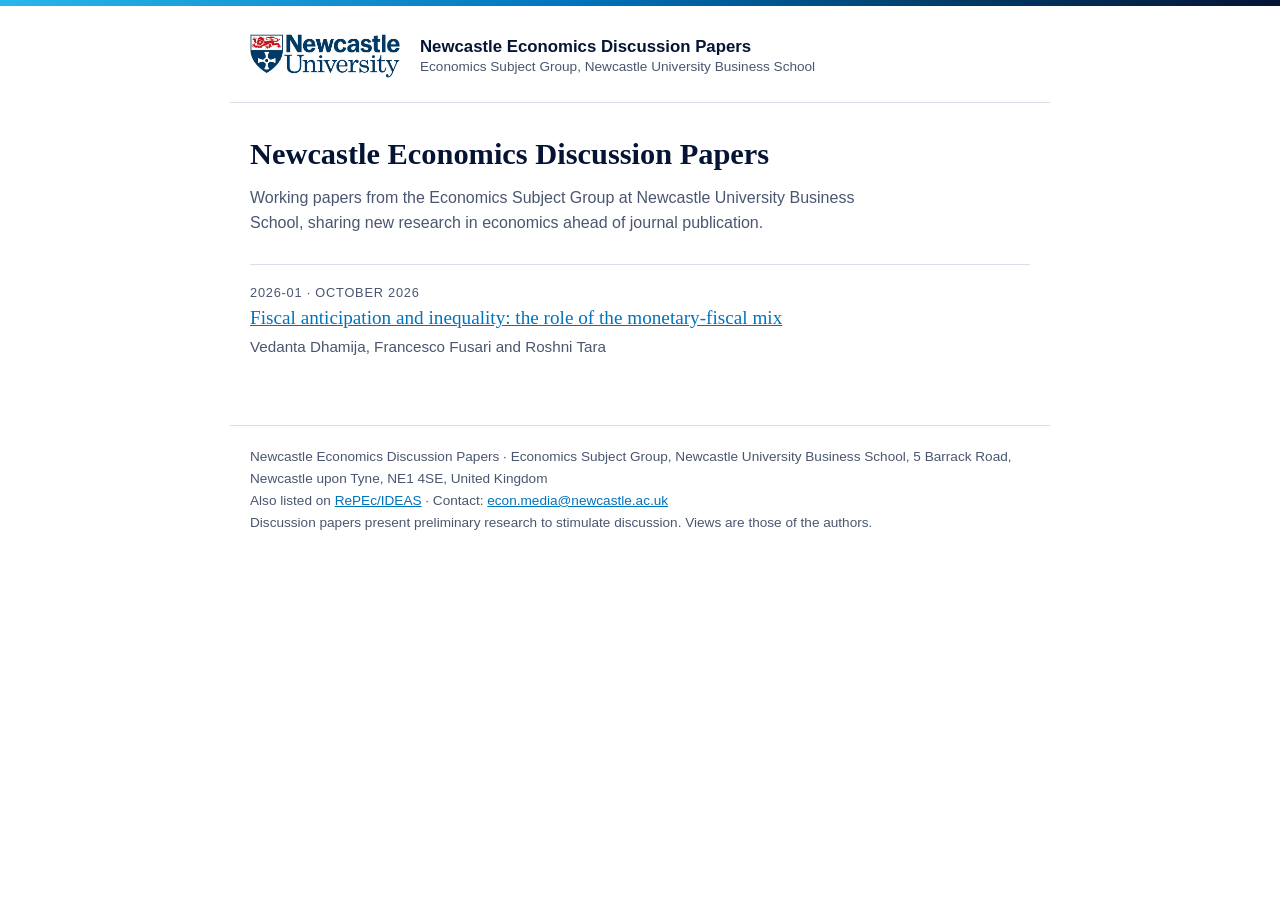
==== index.html @ 4ed492b1 "Add series website with Google Scholar landing pages - index.html lists the Newcastle Economics Disc" ====
<!DOCTYPE html>
<html lang="en">
<head>
<meta charset="utf-8">
<meta name="viewport" content="width=device-width, initial-scale=1">
<title>Newcastle Economics Discussion Papers</title>
<meta name="description" content="Newcastle Economics Discussion Papers: working papers from the Economics Subject Group, Newcastle University Business School.">
<link rel="canonical" href="https://ncl-economics.github.io/">
<style>
:root{--ink:#051435;--muted:#4a5670;--line:#d9dee8;--blue:#0073bc;--bg:#fff}
*{box-sizing:border-box}
body{margin:0;background:var(--bg);color:var(--ink);
  font:16px/1.6 -apple-system,BlinkMacSystemFont,"Segoe UI",Roboto,Helvetica,Arial,sans-serif}
a{color:var(--blue)} a:hover{color:var(--ink)}
.bar{height:6px;background:linear-gradient(90deg,#29b7ea,#0073bc 45%,#003a65 75%,#051435)}
header,main,footer{max-width:820px;margin:0 auto;padding:0 20px}
header{display:flex;align-items:center;gap:20px;padding-top:28px;padding-bottom:24px;border-bottom:1px solid var(--line)}
header img{width:150px;height:auto;display:block}
header .s{font-weight:600;font-size:1.05rem;line-height:1.3}
header .s small{display:block;font-weight:400;color:var(--muted);font-size:.85rem}
header a{color:inherit;text-decoration:none}
main{padding-top:32px;padding-bottom:48px}
h1{font-family:Georgia,"Times New Roman",serif;font-weight:700;font-size:1.9rem;line-height:1.25;margin:0 0 12px}
.lead{color:var(--muted);margin:0 0 28px;max-width:640px}
ol.papers{list-style:none;margin:0;padding:0}
ol.papers li{padding:18px 0;border-top:1px solid var(--line)}
.num{font-size:.8rem;letter-spacing:.06em;text-transform:uppercase;color:var(--muted)}
.t{font-family:Georgia,"Times New Roman",serif;font-size:1.2rem;line-height:1.35;margin:2px 0 4px;display:block}
.au{color:var(--muted);font-size:.95rem}
.meta{color:var(--muted);font-size:.9rem;margin:0 0 20px}
.authors{margin:18px 0 22px;padding:0;list-style:none}
.authors li{margin:0 0 6px}.authors span{color:var(--muted);font-size:.92rem}
.btn{display:inline-block;background:var(--ink);color:#fff;text-decoration:none;padding:10px 18px;border-radius:4px;font-weight:600}
.btn:hover{background:var(--blue);color:#fff}
h2{font-size:.85rem;letter-spacing:.08em;text-transform:uppercase;color:var(--muted);margin:32px 0 8px}
.abs{font-family:Georgia,"Times New Roman",serif;font-size:1.05rem;line-height:1.65}
dl{display:grid;grid-template-columns:max-content 1fr;gap:6px 18px;margin:0;font-size:.95rem}
dt{color:var(--muted)} dd{margin:0}
.cite{background:#f4f6fa;border-left:3px solid var(--blue);padding:12px 16px;font-size:.92rem}
footer{border-top:1px solid var(--line);padding-top:20px;padding-bottom:40px;color:var(--muted);font-size:.85rem}
@media (max-width:560px){header{flex-direction:column;align-items:flex-start;gap:12px}h1{font-size:1.5rem}}
</style>
</head>
<body>
<div class="bar"></div>
<header>
  <a href="index.html"><img src="tools/ncl-logo.jpg" alt="Newcastle University"></a>
  <div class="s"><a href="index.html">Newcastle Economics Discussion Papers</a><small>Economics Subject Group, Newcastle University Business School</small></div>
</header>
<main>
<h1>Newcastle Economics Discussion Papers</h1>
<p class="lead">Working papers from the Economics Subject Group at Newcastle University Business School, sharing new research
in economics ahead of journal publication.</p>
<ol class="papers">
<li><div class="num">2026-01 &middot; October 2026</div>
<a class="t" href="papers/2026-01.html">Fiscal anticipation and inequality: the role of the monetary-fiscal mix</a>
<div class="au">Vedanta Dhamija, Francesco Fusari and Roshni Tara</div></li>
</ol>
</main>
<footer>
  Newcastle Economics Discussion Papers &middot; Economics Subject Group, Newcastle University Business School, 5 Barrack Road, Newcastle upon Tyne, NE1 4SE, United Kingdom<br>
  Also listed on <a href="https://ideas.repec.org/s/nwc/wpaper.html">RePEc/IDEAS</a> &middot; Contact: <a href="mailto:econ.media@newcastle.ac.uk">econ.media@newcastle.ac.uk</a><br>
  Discussion papers present preliminary research to stimulate discussion. Views are those of the authors.
</footer>
</body>
</html>
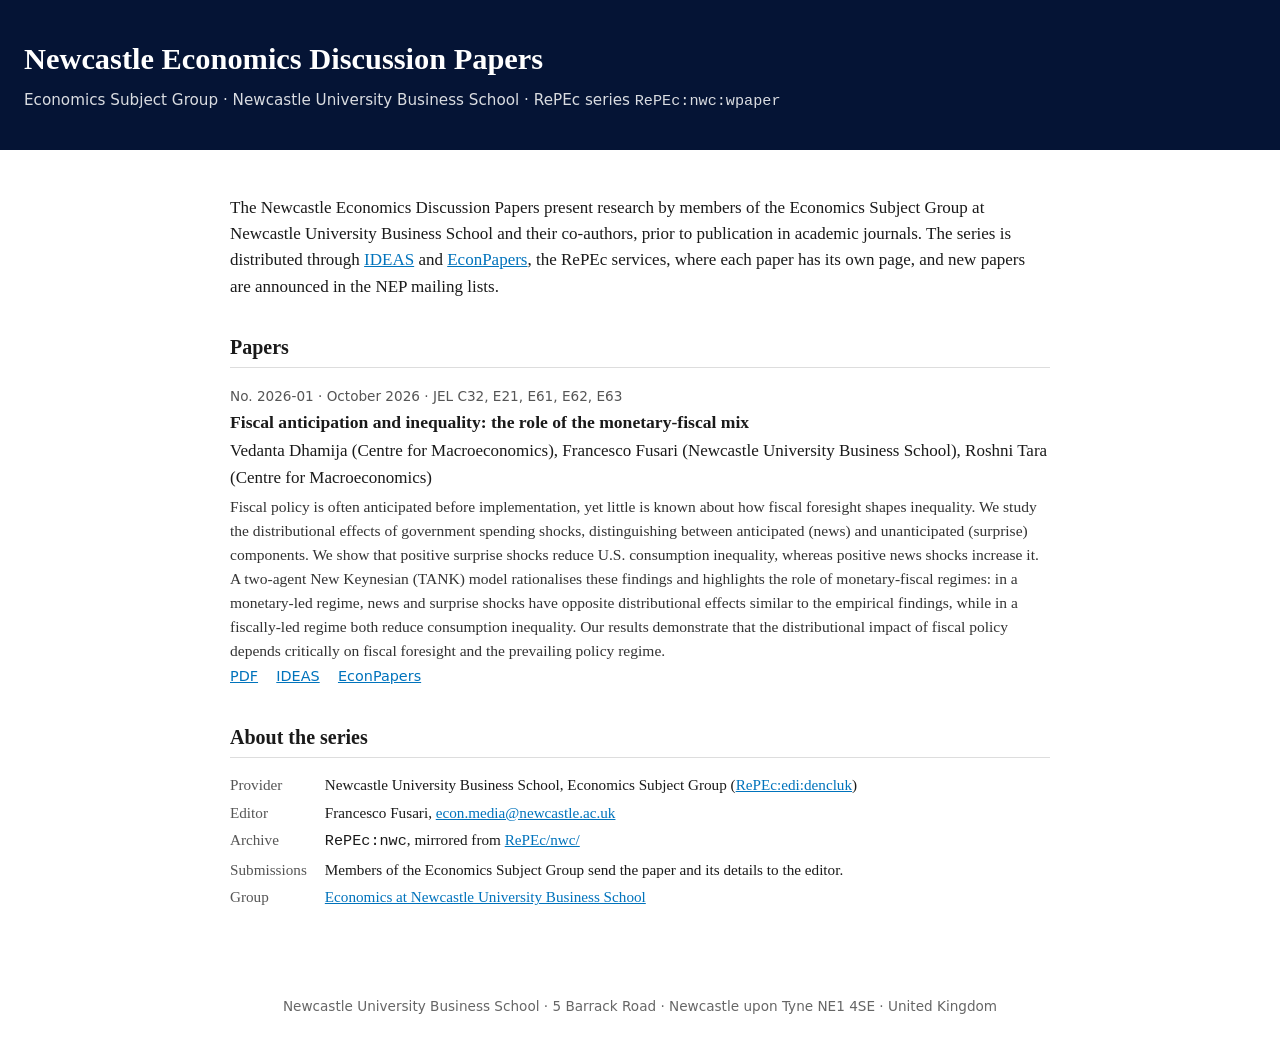
==== commit 53a00ffc: "Add a README describing the archive and a landing page for the site Co-Authored-By: Claude Fable 5.1" ====
--- a/index.html
+++ b/index.html
@@ -4,63 +4,63 @@
 <meta charset="utf-8">
 <meta name="viewport" content="width=device-width, initial-scale=1">
 <title>Newcastle Economics Discussion Papers</title>
-<meta name="description" content="Newcastle Economics Discussion Papers: working papers from the Economics Subject Group, Newcastle University Business School.">
-<link rel="canonical" href="https://ncl-economics.github.io/">
+<meta name="description" content="Discussion paper series of the Economics Subject Group, Newcastle University Business School. RePEc archive nwc, series RePEc:nwc:wpaper.">
 <style>
-:root{--ink:#051435;--muted:#4a5670;--line:#d9dee8;--blue:#0073bc;--bg:#fff}
-*{box-sizing:border-box}
-body{margin:0;background:var(--bg);color:var(--ink);
-  font:16px/1.6 -apple-system,BlinkMacSystemFont,"Segoe UI",Roboto,Helvetica,Arial,sans-serif}
-a{color:var(--blue)} a:hover{color:var(--ink)}
-.bar{height:6px;background:linear-gradient(90deg,#29b7ea,#0073bc 45%,#003a65 75%,#051435)}
-header,main,footer{max-width:820px;margin:0 auto;padding:0 20px}
-header{display:flex;align-items:center;gap:20px;padding-top:28px;padding-bottom:24px;border-bottom:1px solid var(--line)}
-header img{width:150px;height:auto;display:block}
-header .s{font-weight:600;font-size:1.05rem;line-height:1.3}
-header .s small{display:block;font-weight:400;color:var(--muted);font-size:.85rem}
-header a{color:inherit;text-decoration:none}
-main{padding-top:32px;padding-bottom:48px}
-h1{font-family:Georgia,"Times New Roman",serif;font-weight:700;font-size:1.9rem;line-height:1.25;margin:0 0 12px}
-.lead{color:var(--muted);margin:0 0 28px;max-width:640px}
-ol.papers{list-style:none;margin:0;padding:0}
-ol.papers li{padding:18px 0;border-top:1px solid var(--line)}
-.num{font-size:.8rem;letter-spacing:.06em;text-transform:uppercase;color:var(--muted)}
-.t{font-family:Georgia,"Times New Roman",serif;font-size:1.2rem;line-height:1.35;margin:2px 0 4px;display:block}
-.au{color:var(--muted);font-size:.95rem}
-.meta{color:var(--muted);font-size:.9rem;margin:0 0 20px}
-.authors{margin:18px 0 22px;padding:0;list-style:none}
-.authors li{margin:0 0 6px}.authors span{color:var(--muted);font-size:.92rem}
-.btn{display:inline-block;background:var(--ink);color:#fff;text-decoration:none;padding:10px 18px;border-radius:4px;font-weight:600}
-.btn:hover{background:var(--blue);color:#fff}
-h2{font-size:.85rem;letter-spacing:.08em;text-transform:uppercase;color:var(--muted);margin:32px 0 8px}
-.abs{font-family:Georgia,"Times New Roman",serif;font-size:1.05rem;line-height:1.65}
-dl{display:grid;grid-template-columns:max-content 1fr;gap:6px 18px;margin:0;font-size:.95rem}
-dt{color:var(--muted)} dd{margin:0}
-.cite{background:#f4f6fa;border-left:3px solid var(--blue);padding:12px 16px;font-size:.92rem}
-footer{border-top:1px solid var(--line);padding-top:20px;padding-bottom:40px;color:var(--muted);font-size:.85rem}
-@media (max-width:560px){header{flex-direction:column;align-items:flex-start;gap:12px}h1{font-size:1.5rem}}
+  body { margin: 0; font: 17px/1.55 Georgia, 'Times New Roman', serif; color: #1a1a1a; background: #fff; }
+  header { background: #051435; color: #fff; padding: 36px 24px; }
+  header h1 { margin: 0 0 6px; font-size: 1.9rem; font-weight: 600; }
+  header p { margin: 0; opacity: .85; font-family: system-ui, sans-serif; font-size: .95rem; }
+  main { max-width: 820px; margin: 0 auto; padding: 28px 24px 48px; }
+  h2 { font-size: 1.25rem; margin: 32px 0 10px; border-bottom: 1px solid #ddd; padding-bottom: 4px; }
+  .paper { margin: 18px 0; }
+  .paper .num { font-family: system-ui, sans-serif; font-size: .85rem; color: #555; }
+  .paper .title { font-size: 1.1rem; font-weight: 600; margin: 2px 0; }
+  .paper .authors { margin: 0 0 4px; }
+  .paper .abstract { color: #333; font-size: .97rem; }
+  .paper .links a { margin-right: 14px; font-family: system-ui, sans-serif; font-size: .9rem; }
+  dl { display: grid; grid-template-columns: max-content 1fr; gap: 4px 18px; font-size: .95rem; }
+  dt { color: #555; } dd { margin: 0; }
+  footer { color: #666; font-size: .85rem; font-family: system-ui, sans-serif; text-align: center; padding: 24px; }
+  a { color: #0073bc; }
 </style>
 </head>
 <body>
-<div class="bar"></div>
 <header>
-  <a href="index.html"><img src="tools/ncl-logo.jpg" alt="Newcastle University"></a>
-  <div class="s"><a href="index.html">Newcastle Economics Discussion Papers</a><small>Economics Subject Group, Newcastle University Business School</small></div>
+  <h1>Newcastle Economics Discussion Papers</h1>
+  <p>Economics Subject Group · Newcastle University Business School · RePEc series <code>RePEc:nwc:wpaper</code></p>
 </header>
 <main>
-<h1>Newcastle Economics Discussion Papers</h1>
-<p class="lead">Working papers from the Economics Subject Group at Newcastle University Business School, sharing new research
-in economics ahead of journal publication.</p>
-<ol class="papers">
-<li><div class="num">2026-01 &middot; October 2026</div>
-<a class="t" href="papers/2026-01.html">Fiscal anticipation and inequality: the role of the monetary-fiscal mix</a>
-<div class="au">Vedanta Dhamija, Francesco Fusari and Roshni Tara</div></li>
-</ol>
+<p>The Newcastle Economics Discussion Papers present research by members of the
+Economics Subject Group at Newcastle University Business School and their
+co-authors, prior to publication in academic journals. The series is
+distributed through <a href="https://ideas.repec.org/s/nwc/wpaper.html">IDEAS</a>
+and <a href="https://econpapers.repec.org/paper/nwcwpaper/">EconPapers</a>, the
+RePEc services, where each paper has its own page, and new papers are announced in
+the NEP mailing lists.</p>
+
+<h2>Papers</h2>
+
+<div class="paper" id="2026-01">
+  <div class="num">No. 2026-01 · October 2026 · JEL C32, E21, E61, E62, E63</div>
+  <div class="title">Fiscal anticipation and inequality: the role of the monetary-fiscal mix</div>
+  <div class="authors">Vedanta Dhamija (Centre for Macroeconomics), Francesco Fusari (Newcastle University Business School), Roshni Tara (Centre for Macroeconomics)</div>
+  <div class="abstract">Fiscal policy is often anticipated before implementation, yet little is known about how fiscal foresight shapes inequality. We study the distributional effects of government spending shocks, distinguishing between anticipated (news) and unanticipated (surprise) components. We show that positive surprise shocks reduce U.S. consumption inequality, whereas positive news shocks increase it. A two-agent New Keynesian (TANK) model rationalises these findings and highlights the role of monetary-fiscal regimes: in a monetary-led regime, news and surprise shocks have opposite distributional effects similar to the empirical findings, while in a fiscally-led regime both reduce consumption inequality. Our results demonstrate that the distributional impact of fiscal policy depends critically on fiscal foresight and the prevailing policy regime.</div>
+  <div class="links">
+    <a href="papers/2026-01.pdf">PDF</a>
+    <a href="https://ideas.repec.org/p/nwc/wpaper/2026-01.html">IDEAS</a>
+    <a href="https://econpapers.repec.org/paper/nwcwpaper/2026-01.htm">EconPapers</a>
+  </div>
+</div>
+
+<h2>About the series</h2>
+<dl>
+  <dt>Provider</dt><dd>Newcastle University Business School, Economics Subject Group (<a href="https://edirc.repec.org/data/dencluk.html">RePEc:edi:dencluk</a>)</dd>
+  <dt>Editor</dt><dd>Francesco Fusari, <a href="mailto:econ.media@newcastle.ac.uk">econ.media@newcastle.ac.uk</a></dd>
+  <dt>Archive</dt><dd><code>RePEc:nwc</code>, mirrored from <a href="RePEc/nwc/">RePEc/nwc/</a></dd>
+  <dt>Submissions</dt><dd>Members of the Economics Subject Group send the paper and its details to the editor.</dd>
+  <dt>Group</dt><dd><a href="https://www.ncl.ac.uk/business/research/groups/economics/">Economics at Newcastle University Business School</a></dd>
+</dl>
 </main>
-<footer>
-  Newcastle Economics Discussion Papers &middot; Economics Subject Group, Newcastle University Business School, 5 Barrack Road, Newcastle upon Tyne, NE1 4SE, United Kingdom<br>
-  Also listed on <a href="https://ideas.repec.org/s/nwc/wpaper.html">RePEc/IDEAS</a> &middot; Contact: <a href="mailto:econ.media@newcastle.ac.uk">econ.media@newcastle.ac.uk</a><br>
-  Discussion papers present preliminary research to stimulate discussion. Views are those of the authors.
-</footer>
+<footer>Newcastle University Business School · 5 Barrack Road · Newcastle upon Tyne NE1 4SE · United Kingdom</footer>
 </body>
 </html>
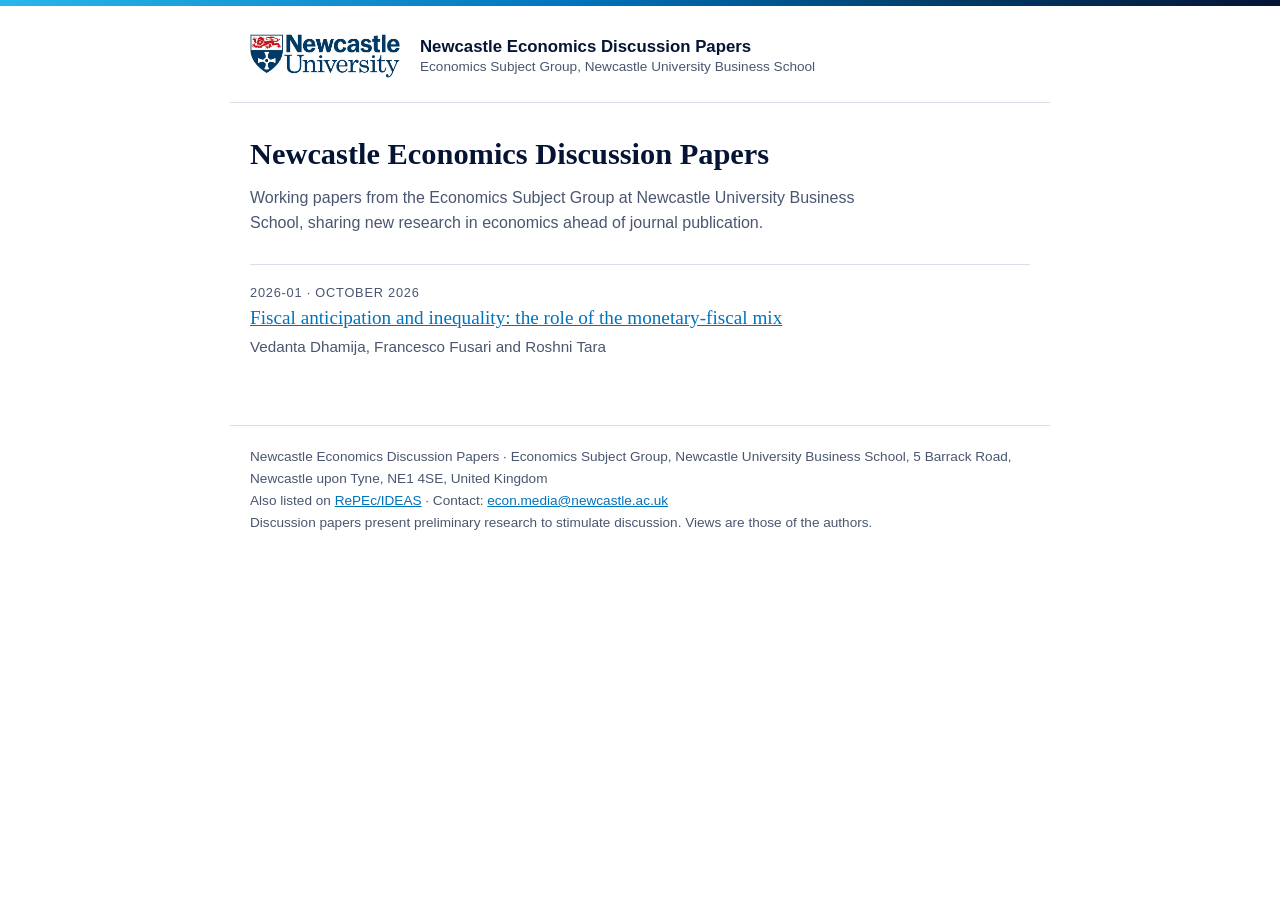
==== commit 6c5a33d5: "Keep the generated index.html; describe the site generator in the README Co-Authored-By: Claude Fabl" ====
--- a/index.html
+++ b/index.html
@@ -4,63 +4,63 @@
 <meta charset="utf-8">
 <meta name="viewport" content="width=device-width, initial-scale=1">
 <title>Newcastle Economics Discussion Papers</title>
-<meta name="description" content="Discussion paper series of the Economics Subject Group, Newcastle University Business School. RePEc archive nwc, series RePEc:nwc:wpaper.">
+<meta name="description" content="Newcastle Economics Discussion Papers: working papers from the Economics Subject Group, Newcastle University Business School.">
+<link rel="canonical" href="https://ncl-economics.github.io/">
 <style>
-  body { margin: 0; font: 17px/1.55 Georgia, 'Times New Roman', serif; color: #1a1a1a; background: #fff; }
-  header { background: #051435; color: #fff; padding: 36px 24px; }
-  header h1 { margin: 0 0 6px; font-size: 1.9rem; font-weight: 600; }
-  header p { margin: 0; opacity: .85; font-family: system-ui, sans-serif; font-size: .95rem; }
-  main { max-width: 820px; margin: 0 auto; padding: 28px 24px 48px; }
-  h2 { font-size: 1.25rem; margin: 32px 0 10px; border-bottom: 1px solid #ddd; padding-bottom: 4px; }
-  .paper { margin: 18px 0; }
-  .paper .num { font-family: system-ui, sans-serif; font-size: .85rem; color: #555; }
-  .paper .title { font-size: 1.1rem; font-weight: 600; margin: 2px 0; }
-  .paper .authors { margin: 0 0 4px; }
-  .paper .abstract { color: #333; font-size: .97rem; }
-  .paper .links a { margin-right: 14px; font-family: system-ui, sans-serif; font-size: .9rem; }
-  dl { display: grid; grid-template-columns: max-content 1fr; gap: 4px 18px; font-size: .95rem; }
-  dt { color: #555; } dd { margin: 0; }
-  footer { color: #666; font-size: .85rem; font-family: system-ui, sans-serif; text-align: center; padding: 24px; }
-  a { color: #0073bc; }
+:root{--ink:#051435;--muted:#4a5670;--line:#d9dee8;--blue:#0073bc;--bg:#fff}
+*{box-sizing:border-box}
+body{margin:0;background:var(--bg);color:var(--ink);
+  font:16px/1.6 -apple-system,BlinkMacSystemFont,"Segoe UI",Roboto,Helvetica,Arial,sans-serif}
+a{color:var(--blue)} a:hover{color:var(--ink)}
+.bar{height:6px;background:linear-gradient(90deg,#29b7ea,#0073bc 45%,#003a65 75%,#051435)}
+header,main,footer{max-width:820px;margin:0 auto;padding:0 20px}
+header{display:flex;align-items:center;gap:20px;padding-top:28px;padding-bottom:24px;border-bottom:1px solid var(--line)}
+header img{width:150px;height:auto;display:block}
+header .s{font-weight:600;font-size:1.05rem;line-height:1.3}
+header .s small{display:block;font-weight:400;color:var(--muted);font-size:.85rem}
+header a{color:inherit;text-decoration:none}
+main{padding-top:32px;padding-bottom:48px}
+h1{font-family:Georgia,"Times New Roman",serif;font-weight:700;font-size:1.9rem;line-height:1.25;margin:0 0 12px}
+.lead{color:var(--muted);margin:0 0 28px;max-width:640px}
+ol.papers{list-style:none;margin:0;padding:0}
+ol.papers li{padding:18px 0;border-top:1px solid var(--line)}
+.num{font-size:.8rem;letter-spacing:.06em;text-transform:uppercase;color:var(--muted)}
+.t{font-family:Georgia,"Times New Roman",serif;font-size:1.2rem;line-height:1.35;margin:2px 0 4px;display:block}
+.au{color:var(--muted);font-size:.95rem}
+.meta{color:var(--muted);font-size:.9rem;margin:0 0 20px}
+.authors{margin:18px 0 22px;padding:0;list-style:none}
+.authors li{margin:0 0 6px}.authors span{color:var(--muted);font-size:.92rem}
+.btn{display:inline-block;background:var(--ink);color:#fff;text-decoration:none;padding:10px 18px;border-radius:4px;font-weight:600}
+.btn:hover{background:var(--blue);color:#fff}
+h2{font-size:.85rem;letter-spacing:.08em;text-transform:uppercase;color:var(--muted);margin:32px 0 8px}
+.abs{font-family:Georgia,"Times New Roman",serif;font-size:1.05rem;line-height:1.65}
+dl{display:grid;grid-template-columns:max-content 1fr;gap:6px 18px;margin:0;font-size:.95rem}
+dt{color:var(--muted)} dd{margin:0}
+.cite{background:#f4f6fa;border-left:3px solid var(--blue);padding:12px 16px;font-size:.92rem}
+footer{border-top:1px solid var(--line);padding-top:20px;padding-bottom:40px;color:var(--muted);font-size:.85rem}
+@media (max-width:560px){header{flex-direction:column;align-items:flex-start;gap:12px}h1{font-size:1.5rem}}
 </style>
 </head>
 <body>
+<div class="bar"></div>
 <header>
-  <h1>Newcastle Economics Discussion Papers</h1>
-  <p>Economics Subject Group · Newcastle University Business School · RePEc series <code>RePEc:nwc:wpaper</code></p>
+  <a href="index.html"><img src="tools/ncl-logo.jpg" alt="Newcastle University"></a>
+  <div class="s"><a href="index.html">Newcastle Economics Discussion Papers</a><small>Economics Subject Group, Newcastle University Business School</small></div>
 </header>
 <main>
-<p>The Newcastle Economics Discussion Papers present research by members of the
-Economics Subject Group at Newcastle University Business School and their
-co-authors, prior to publication in academic journals. The series is
-distributed through <a href="https://ideas.repec.org/s/nwc/wpaper.html">IDEAS</a>
-and <a href="https://econpapers.repec.org/paper/nwcwpaper/">EconPapers</a>, the
-RePEc services, where each paper has its own page, and new papers are announced in
-the NEP mailing lists.</p>
-
-<h2>Papers</h2>
-
-<div class="paper" id="2026-01">
-  <div class="num">No. 2026-01 · October 2026 · JEL C32, E21, E61, E62, E63</div>
-  <div class="title">Fiscal anticipation and inequality: the role of the monetary-fiscal mix</div>
-  <div class="authors">Vedanta Dhamija (Centre for Macroeconomics), Francesco Fusari (Newcastle University Business School), Roshni Tara (Centre for Macroeconomics)</div>
-  <div class="abstract">Fiscal policy is often anticipated before implementation, yet little is known about how fiscal foresight shapes inequality. We study the distributional effects of government spending shocks, distinguishing between anticipated (news) and unanticipated (surprise) components. We show that positive surprise shocks reduce U.S. consumption inequality, whereas positive news shocks increase it. A two-agent New Keynesian (TANK) model rationalises these findings and highlights the role of monetary-fiscal regimes: in a monetary-led regime, news and surprise shocks have opposite distributional effects similar to the empirical findings, while in a fiscally-led regime both reduce consumption inequality. Our results demonstrate that the distributional impact of fiscal policy depends critically on fiscal foresight and the prevailing policy regime.</div>
-  <div class="links">
-    <a href="papers/2026-01.pdf">PDF</a>
-    <a href="https://ideas.repec.org/p/nwc/wpaper/2026-01.html">IDEAS</a>
-    <a href="https://econpapers.repec.org/paper/nwcwpaper/2026-01.htm">EconPapers</a>
-  </div>
-</div>
-
-<h2>About the series</h2>
-<dl>
-  <dt>Provider</dt><dd>Newcastle University Business School, Economics Subject Group (<a href="https://edirc.repec.org/data/dencluk.html">RePEc:edi:dencluk</a>)</dd>
-  <dt>Editor</dt><dd>Francesco Fusari, <a href="mailto:econ.media@newcastle.ac.uk">econ.media@newcastle.ac.uk</a></dd>
-  <dt>Archive</dt><dd><code>RePEc:nwc</code>, mirrored from <a href="RePEc/nwc/">RePEc/nwc/</a></dd>
-  <dt>Submissions</dt><dd>Members of the Economics Subject Group send the paper and its details to the editor.</dd>
-  <dt>Group</dt><dd><a href="https://www.ncl.ac.uk/business/research/groups/economics/">Economics at Newcastle University Business School</a></dd>
-</dl>
+<h1>Newcastle Economics Discussion Papers</h1>
+<p class="lead">Working papers from the Economics Subject Group at Newcastle University Business School, sharing new research
+in economics ahead of journal publication.</p>
+<ol class="papers">
+<li><div class="num">2026-01 &middot; October 2026</div>
+<a class="t" href="papers/2026-01.html">Fiscal anticipation and inequality: the role of the monetary-fiscal mix</a>
+<div class="au">Vedanta Dhamija, Francesco Fusari and Roshni Tara</div></li>
+</ol>
 </main>
-<footer>Newcastle University Business School · 5 Barrack Road · Newcastle upon Tyne NE1 4SE · United Kingdom</footer>
+<footer>
+  Newcastle Economics Discussion Papers &middot; Economics Subject Group, Newcastle University Business School, 5 Barrack Road, Newcastle upon Tyne, NE1 4SE, United Kingdom<br>
+  Also listed on <a href="https://ideas.repec.org/s/nwc/wpaper.html">RePEc/IDEAS</a> &middot; Contact: <a href="mailto:econ.media@newcastle.ac.uk">econ.media@newcastle.ac.uk</a><br>
+  Discussion papers present preliminary research to stimulate discussion. Views are those of the authors.
+</footer>
 </body>
 </html>
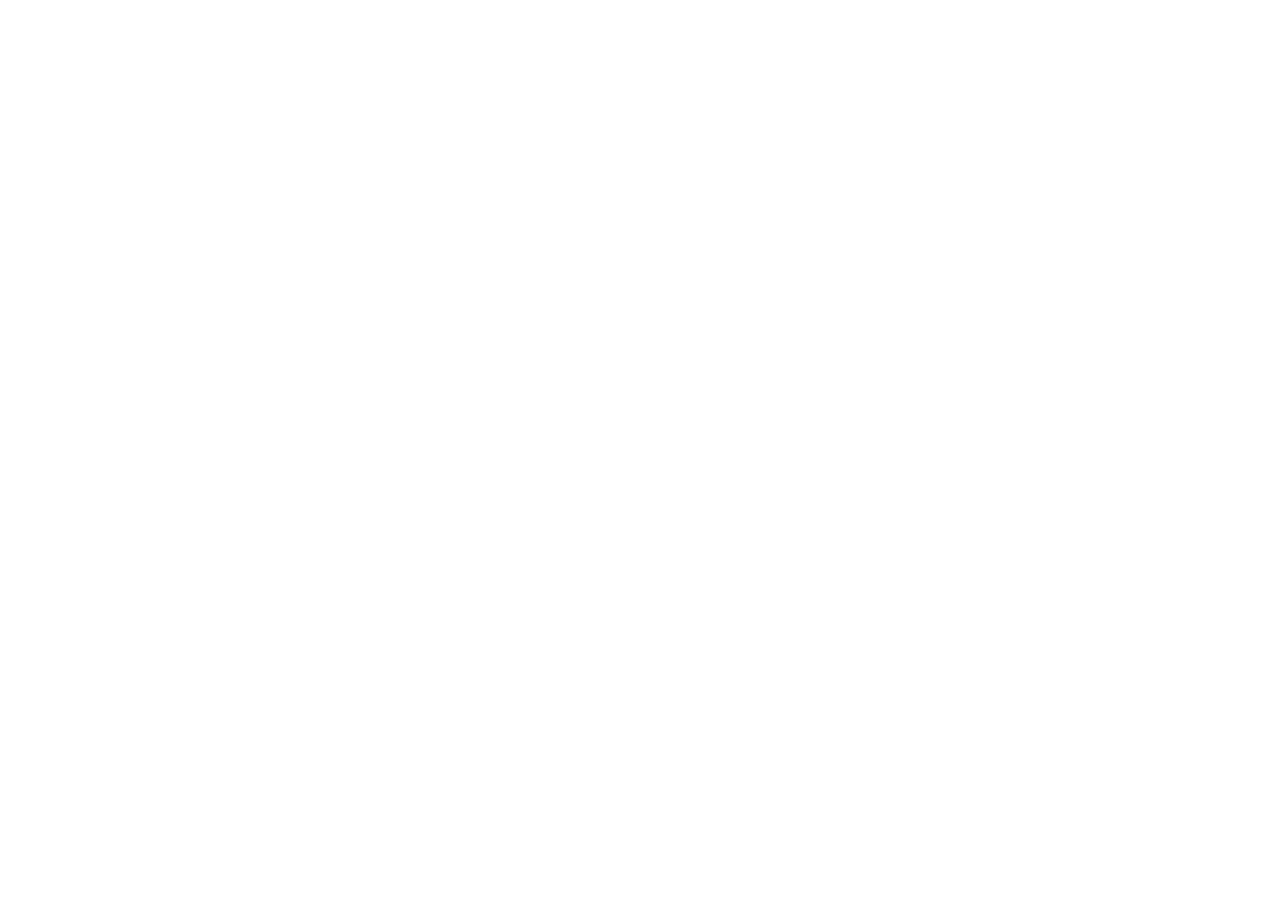
==== commit 18611aa4: "Forward the root address to the university page and keep search engines off this site Co-Authored-By" ====
--- a/index.html
+++ b/index.html
@@ -2,65 +2,13 @@
 <html lang="en">
 <head>
 <meta charset="utf-8">
-<meta name="viewport" content="width=device-width, initial-scale=1">
+<meta http-equiv="refresh" content="0; url=https://www.ncl.ac.uk/business/research/groups/economics/discussion-papers/">
+<meta name="robots" content="noindex">
+<link rel="canonical" href="https://www.ncl.ac.uk/business/research/groups/economics/discussion-papers/">
 <title>Newcastle Economics Discussion Papers</title>
-<meta name="description" content="Newcastle Economics Discussion Papers: working papers from the Economics Subject Group, Newcastle University Business School.">
-<link rel="canonical" href="https://ncl-economics.github.io/">
-<style>
-:root{--ink:#051435;--muted:#4a5670;--line:#d9dee8;--blue:#0073bc;--bg:#fff}
-*{box-sizing:border-box}
-body{margin:0;background:var(--bg);color:var(--ink);
-  font:16px/1.6 -apple-system,BlinkMacSystemFont,"Segoe UI",Roboto,Helvetica,Arial,sans-serif}
-a{color:var(--blue)} a:hover{color:var(--ink)}
-.bar{height:6px;background:linear-gradient(90deg,#29b7ea,#0073bc 45%,#003a65 75%,#051435)}
-header,main,footer{max-width:820px;margin:0 auto;padding:0 20px}
-header{display:flex;align-items:center;gap:20px;padding-top:28px;padding-bottom:24px;border-bottom:1px solid var(--line)}
-header img{width:150px;height:auto;display:block}
-header .s{font-weight:600;font-size:1.05rem;line-height:1.3}
-header .s small{display:block;font-weight:400;color:var(--muted);font-size:.85rem}
-header a{color:inherit;text-decoration:none}
-main{padding-top:32px;padding-bottom:48px}
-h1{font-family:Georgia,"Times New Roman",serif;font-weight:700;font-size:1.9rem;line-height:1.25;margin:0 0 12px}
-.lead{color:var(--muted);margin:0 0 28px;max-width:640px}
-ol.papers{list-style:none;margin:0;padding:0}
-ol.papers li{padding:18px 0;border-top:1px solid var(--line)}
-.num{font-size:.8rem;letter-spacing:.06em;text-transform:uppercase;color:var(--muted)}
-.t{font-family:Georgia,"Times New Roman",serif;font-size:1.2rem;line-height:1.35;margin:2px 0 4px;display:block}
-.au{color:var(--muted);font-size:.95rem}
-.meta{color:var(--muted);font-size:.9rem;margin:0 0 20px}
-.authors{margin:18px 0 22px;padding:0;list-style:none}
-.authors li{margin:0 0 6px}.authors span{color:var(--muted);font-size:.92rem}
-.btn{display:inline-block;background:var(--ink);color:#fff;text-decoration:none;padding:10px 18px;border-radius:4px;font-weight:600}
-.btn:hover{background:var(--blue);color:#fff}
-h2{font-size:.85rem;letter-spacing:.08em;text-transform:uppercase;color:var(--muted);margin:32px 0 8px}
-.abs{font-family:Georgia,"Times New Roman",serif;font-size:1.05rem;line-height:1.65}
-dl{display:grid;grid-template-columns:max-content 1fr;gap:6px 18px;margin:0;font-size:.95rem}
-dt{color:var(--muted)} dd{margin:0}
-.cite{background:#f4f6fa;border-left:3px solid var(--blue);padding:12px 16px;font-size:.92rem}
-footer{border-top:1px solid var(--line);padding-top:20px;padding-bottom:40px;color:var(--muted);font-size:.85rem}
-@media (max-width:560px){header{flex-direction:column;align-items:flex-start;gap:12px}h1{font-size:1.5rem}}
-</style>
 </head>
 <body>
-<div class="bar"></div>
-<header>
-  <a href="index.html"><img src="tools/ncl-logo.jpg" alt="Newcastle University"></a>
-  <div class="s"><a href="index.html">Newcastle Economics Discussion Papers</a><small>Economics Subject Group, Newcastle University Business School</small></div>
-</header>
-<main>
-<h1>Newcastle Economics Discussion Papers</h1>
-<p class="lead">Working papers from the Economics Subject Group at Newcastle University Business School, sharing new research
-in economics ahead of journal publication.</p>
-<ol class="papers">
-<li><div class="num">2026-01 &middot; October 2026</div>
-<a class="t" href="papers/2026-01.html">Fiscal anticipation and inequality: the role of the monetary-fiscal mix</a>
-<div class="au">Vedanta Dhamija, Francesco Fusari and Roshni Tara</div></li>
-</ol>
-</main>
-<footer>
-  Newcastle Economics Discussion Papers &middot; Economics Subject Group, Newcastle University Business School, 5 Barrack Road, Newcastle upon Tyne, NE1 4SE, United Kingdom<br>
-  Also listed on <a href="https://ideas.repec.org/s/nwc/wpaper.html">RePEc/IDEAS</a> &middot; Contact: <a href="mailto:econ.media@newcastle.ac.uk">econ.media@newcastle.ac.uk</a><br>
-  Discussion papers present preliminary research to stimulate discussion. Views are those of the authors.
-</footer>
+<p>The Newcastle Economics Discussion Papers are at
+<a href="https://www.ncl.ac.uk/business/research/groups/economics/discussion-papers/">www.ncl.ac.uk/business/research/groups/economics/discussion-papers/</a>.</p>
 </body>
 </html>
